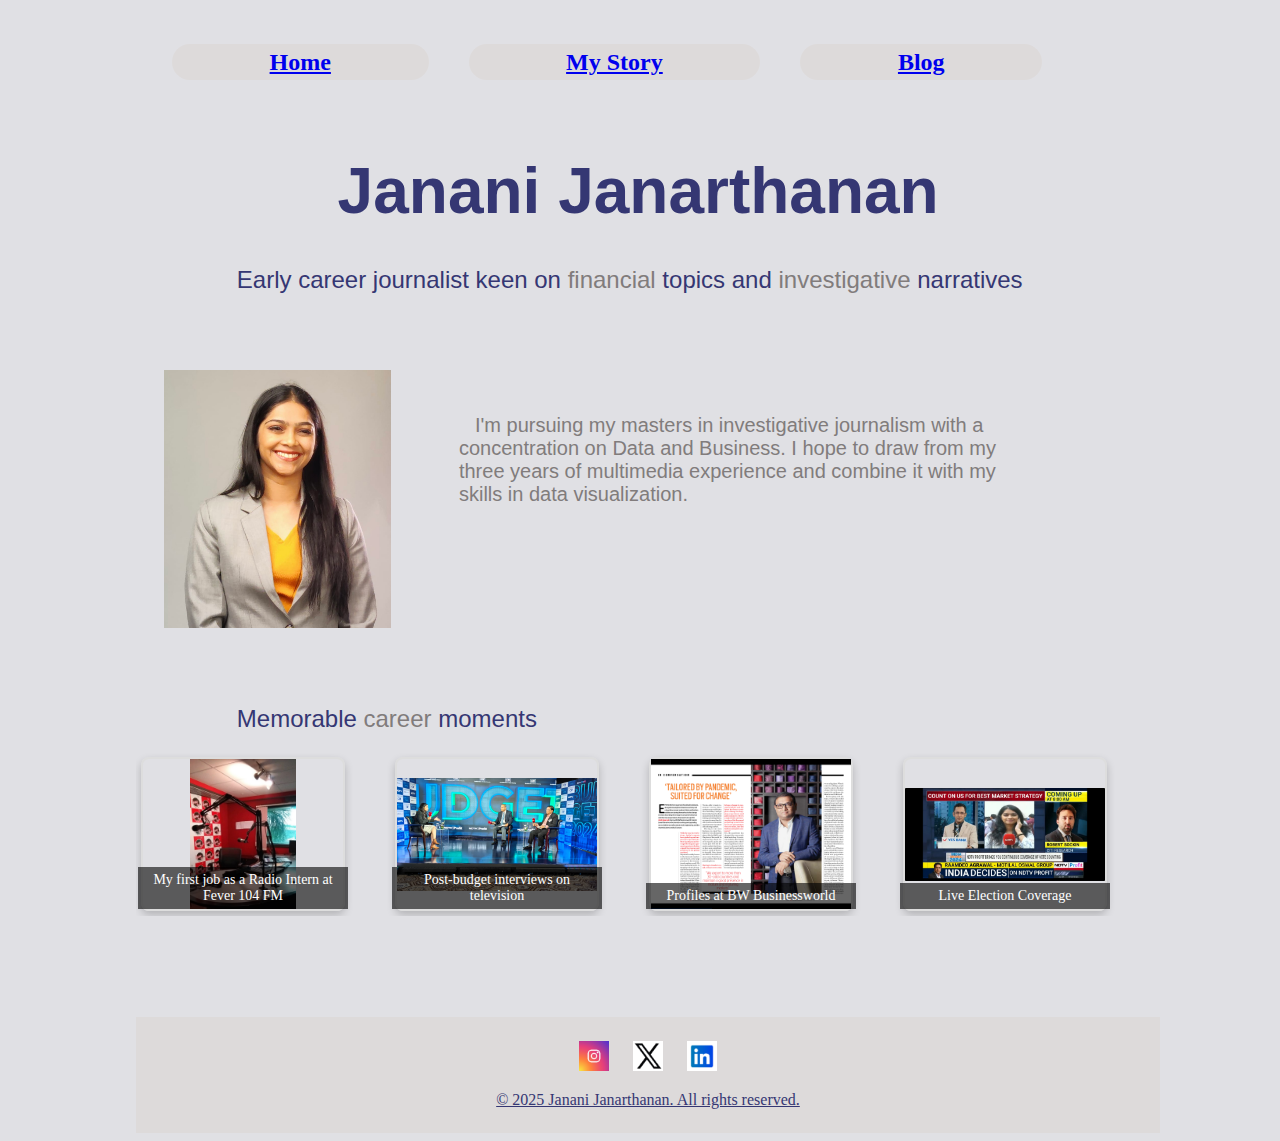
==== index.html @ c829e8ef "reordered home and about" ====
<head> 
    <meta charset="UTF-8">
    <meta name="viewport" content="width=device-width, initial-scale=1.0">
    <title>Janani Janarthanan's Portfolio</title>
    <link href="style.css" rel="stylesheet" type="text/css"/>
</head>

<body>
    <div id="content">
        <header>
            <div id="nav-bar">
                <div class="nav-button"><a href="index.html"> Home </a> </div>
                <div class="nav-button"><a href="about.html"> My Story </a> </div>
                <div class="nav-button"><a href="blog.html">  Blog </a> </div>
            </div>
        </header> 
    </div>
        
    

            <h1> 
                Janani Janarthanan 
            </h1>
    
            <h2>
                Early career journalist keen on <span class="highlight">financial</span> topics and <span class="highlight">investigative </span> narratives
            </h2>


<div class="flex-container">
    <div class="img-container">
        <div class="image">
            <img src="images/final portfolio image.jpg" alt=" Profile Picture"
            width= "100%"/>
        </div>
    </div>
       

        <h3>
            I'm pursuing my masters in investigative journalism with a concentration on Data and Business. 
            I hope to draw from my three years of multimedia experience and combine it with my skills in data visualization.
            </h3>


</div>
<h2> Memorable  <span class="highlight">career</span> moments</h2>

<div class="flex-container">
    <div class="gallery-item">
        <img src="images/Radio days.jpg" alt="Radio Days">
        <div class="caption">My first job as a Radio Intern at Fever 104 FM</div>
    </div>
    <div class="gallery-item">
        <img src="images/Studio.jpg" alt="Studio interviews">
        <div class="caption">Post-budget interviews on television</div>
    </div>
    <div class="gallery-item">
        <img src="images/Magazine spread 1.PNG" alt="Magazine Writing">
        <div class="caption">Profiles at BW Businessworld</div>
    </div>
    <div class="gallery-item">
        <img src="images/Broadcast.jpeg" alt="Live TV Coverage">
        <div class="caption"> Live Election Coverage</div>
    </div>
    <div class="gallery-item">
        <img src="images/interview 2.jpg" alt="interview">
        <div class="caption">Special interviews for NDTV Profit</div>
    </div>
    <div class="gallery-item">
        <img src="images/Medill.JPG" alt="Medill">
        <div class="caption">My rewarding masters program at Medill</div>
    </div>
</div>
<div class="gallery">



         <footer>
            <div class="social-icons">
                <a href="https://www.instagram.com/journo_janani_jana/" target="_blank"><img src="images/instagram-logo_1199-122.avif" alt=" Official Instagram"></a>
                <a href="https://x.com/_janani_jana" target="_blank"><img src="images/x-logo-vector_768467-92.avif" alt="X handle"></a>
                <a href="https://www.linkedin.com/in/janani-j-808041159/?originalSubdomain=in" target="_blank"><img src="images/linkedin-square-logo-vector_667864-115.avif" alt="LinkedIn"></a>
            </div>
    
            <p>&copy; 2025 Janani Janarthanan. All rights reserved.</p>

        </footer>
</body>
---- style.css ----
/* Header Style*/
header {
  color: #fff;
  padding: 1rem;
  text-align: center;}
  
body {
      background-color: #e0e0e4;
      padding-left: 10%;
      padding-right: 10%;
    }

/*Page title Name*/
  h1 {
    padding-left: 20%;
    padding-right: 20%;
    font-size: 4em;
    color:#353773;
    font-family: Impact, sans-serif;
    line-height: 1em;
  }

/* Profile image*/
.img-container {
    width:auto;
}

.image {
   padding-left: 10%;
   padding-right: 10%;
   margin-top: 20%;
   margin-bottom: 20%;
   display: block;
  }

/* Sub-heading*/
  h2 {
    padding-left: 10%;
    padding-right: 10%;
    font-size: 1.5em;
    color: #353773;
    font-family: 'Trebuchet MS', sans-serif;
    font-weight: lighter;
  }
  
/*Column styling*/

.flex-container {
    display: flex;
    flex-direction: row;
    gap: 40px;
    overflow-x: auto;
}

.column {
    width:60%;
}

/*Quick intro*/
  h3 {
    font-size: 1.25em;
    padding-right: 10%;
    font-family: 'Trebuchet MS', sans-serif;
    font-weight: lighter;
    text-indent: 1pc;
    flex-direction:row;
    color: rgb(129, 124, 124);
    margin-top: 10%;
  }

/*copyright line included*/
  p {
    padding-left: 10%;
    padding-right: 10%;
    position:static, bottom;
    text-decoration: underline; 
    color:#353773;}


/*Responsive design: orientation*/
#content {
    width: 100%;
    margin: auto;
    line-height: 1.5em;
    font-size: 1.5em;}

@media (orientation: portrait) 
   { #content
     {width:50%;
    line-height: 2em;
    font-size: 1.5em;}
}

/*Common nav bar across pages */

#nav-bar {
    display: flex;
    position:center;
    font-size: 1em;
    flex-direction:row ;
    font-family:'Trebuchet MS';
}

.nav-button {
    padding-left: 10%;
    padding-right: 10%;
    background-color: rgb(221, 218, 218);
    border-radius: 20px;
    margin: 20px;
    font-family: 'Trebuchet' serif;
    color: rgb(242, 238, 238);
    text-decoration:solid;
    font-weight: bold;
}

/*Gallery Style, the original code was submitted to co-pilot and improved*/

.horizontal-gallery {
    display: inline-flex;
    flex-direction: row;
    overflow-x: auto; /*Adds horizontal scrolling if the content overflows */
    margin: 5px;
  }

.gallery-item {
    flex: 0 0 auto; /* Prevents the items from shrinking */
    border: 2px solid #ddd;
    border-radius: 8px;
    box-shadow: 0 4px 8px rgba(0, 0, 0, 0.2);
    margin: 5px;
    text-align: center;
    position: relative;
    width: 200px; /* Fixed width */
    height: 150px; /* Fixed height */
    display: flex;
    justify-content: center;
    align-items: center;
}

.gallery-item img {
    max-width: 100%;
    max-height: 100%;
    display: block;
    transition: transform 0.3s;
    object-fit: cover; /* Ensures the image covers the container, new learning through Co-pilot */
}

.gallery-item:hover img {
    transform: scale(1.1);
}

/*Caption style*/
.caption {
    background-color: rgba(0, 0, 0, 0.6);
    color: white;
    padding: 5px;
    font-size: 14px;
    position: absolute; /* Use absolute positioning for caption */
    width: 100%;
    bottom: 0; }

/*Sub-heading highlight for key words*/

.highlight
{
  color:rgb(129, 124, 124);
}

/* Social icons styling created with help from co-pilot */
.social-icons {
  margin: 1rem 0;
}

.social-icons a {
  display: inline-block;
  margin: 0 10px;
}

.social-icons img {
  width: 30px;
  height: 30px;
}

 /*Footer style: static to the bottom*/
 footer {
  background: rgb(221, 218, 218);
  color:  #0b0a0a;
  padding: 0.5em;
  text-align: center;
  position: bottom;
  width: 100%;
  bottom: 0;
  margin-top: 10%;
}
  /*code health and open div tags were rectified with the help of Co-pilot*/
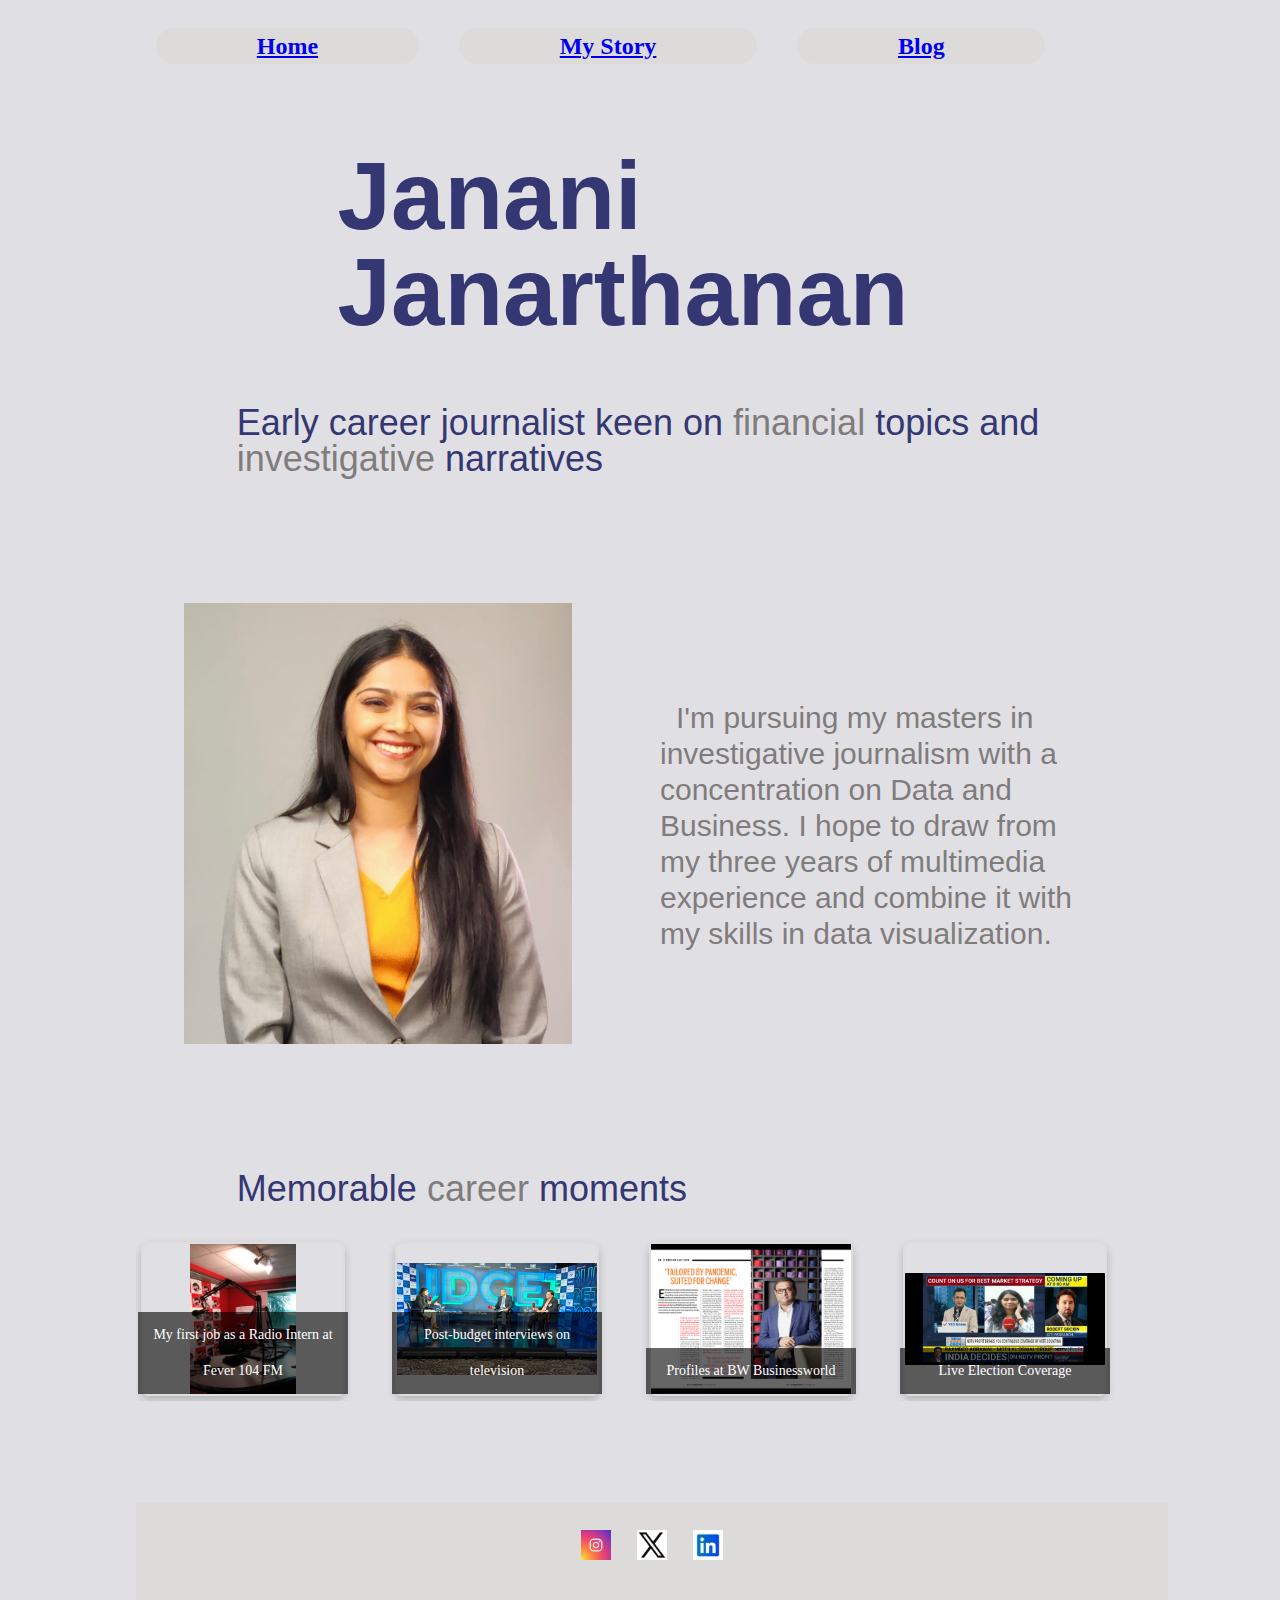
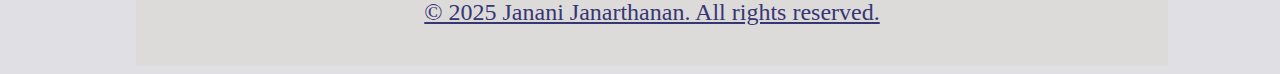
==== commit fc1deaaf: "content fixed" ====
--- a/index.html
+++ b/index.html
@@ -1,88 +1,84 @@
-<head> 
-    <meta charset="UTF-8">
-    <meta name="viewport" content="width=device-width, initial-scale=1.0">
-    <title>Janani Janarthanan's Portfolio</title>
-    <link href="style.css" rel="stylesheet" type="text/css"/>
-</head>
-
-<body>
-    <div id="content">
-        <header>
+<html>
+    <head> 
+        <meta charset="UTF-8">
+        <meta name="viewport" content="width=device-width, initial-scale=1.0">
+        <title>Janani Janarthanan's Portfolio</title>
+        <link href="style.css" rel="stylesheet" type="text/css"/>
+    </head>
+    
+    <body>
+        <div id="content">
+            
             <div id="nav-bar">
                 <div class="nav-button"><a href="index.html"> Home </a> </div>
                 <div class="nav-button"><a href="about.html"> My Story </a> </div>
                 <div class="nav-button"><a href="blog.html">  Blog </a> </div>
             </div>
-        </header> 
-    </div>
         
+            <h1> Janani Janarthanan</h1>
     
-
-            <h1> 
-                Janani Janarthanan 
-            </h1>
+            <h2>Early career journalist keen on <span class="highlight">financial</span> 
+                topics and <span class="highlight">investigative </span> narratives
+            </h2>
     
-            <h2>
-                Early career journalist keen on <span class="highlight">financial</span> topics and <span class="highlight">investigative </span> narratives
-            </h2>
-
-
-<div class="flex-container">
-    <div class="img-container">
-        <div class="image">
-            <img src="images/final portfolio image.jpg" alt=" Profile Picture"
-            width= "100%"/>
-        </div>
-    </div>
-       
-
-        <h3>
-            I'm pursuing my masters in investigative journalism with a concentration on Data and Business. 
-            I hope to draw from my three years of multimedia experience and combine it with my skills in data visualization.
-            </h3>
-
-
-</div>
-<h2> Memorable  <span class="highlight">career</span> moments</h2>
-
-<div class="flex-container">
-    <div class="gallery-item">
-        <img src="images/Radio days.jpg" alt="Radio Days">
-        <div class="caption">My first job as a Radio Intern at Fever 104 FM</div>
-    </div>
-    <div class="gallery-item">
-        <img src="images/Studio.jpg" alt="Studio interviews">
-        <div class="caption">Post-budget interviews on television</div>
-    </div>
-    <div class="gallery-item">
-        <img src="images/Magazine spread 1.PNG" alt="Magazine Writing">
-        <div class="caption">Profiles at BW Businessworld</div>
-    </div>
-    <div class="gallery-item">
-        <img src="images/Broadcast.jpeg" alt="Live TV Coverage">
-        <div class="caption"> Live Election Coverage</div>
-    </div>
-    <div class="gallery-item">
-        <img src="images/interview 2.jpg" alt="interview">
-        <div class="caption">Special interviews for NDTV Profit</div>
-    </div>
-    <div class="gallery-item">
-        <img src="images/Medill.JPG" alt="Medill">
-        <div class="caption">My rewarding masters program at Medill</div>
-    </div>
-</div>
-<div class="gallery">
-
-
-
-         <footer>
-            <div class="social-icons">
-                <a href="https://www.instagram.com/journo_janani_jana/" target="_blank"><img src="images/instagram-logo_1199-122.avif" alt=" Official Instagram"></a>
-                <a href="https://x.com/_janani_jana" target="_blank"><img src="images/x-logo-vector_768467-92.avif" alt="X handle"></a>
-                <a href="https://www.linkedin.com/in/janani-j-808041159/?originalSubdomain=in" target="_blank"><img src="images/linkedin-square-logo-vector_667864-115.avif" alt="LinkedIn"></a>
+            <div class="flex-container">
+                <div class="column">
+                    <div class="img-container">
+                        <div class="image">
+                            <img src="images/final portfolio image.jpg" alt=" Profile Picture" width= "100%"/>
+                        </div>
+                    </div>
+                </div>
+            
+                <div class="column">
+                    <h3>
+                        I'm pursuing my masters in investigative journalism with a concentration on Data and Business. 
+                        I hope to draw from my three years of multimedia experience and combine it with my skills in data visualization.
+                    </h3>
+                </div>
+    
             </div>
     
-            <p>&copy; 2025 Janani Janarthanan. All rights reserved.</p>
-
+    
+            <h2> Memorable  <span class="highlight">career</span> moments</h2>
+    
+            <div class="flex-container">
+                <div class="gallery-item">
+                <img src="images/Radio days.jpg" alt="Radio Days">
+                <div class="caption">My first job as a Radio Intern at Fever 104 FM</div>
+            </div>
+    
+    
+            <div class="gallery-item">
+                <img src="images/Studio.jpg" alt="Studio interviews">
+                <div class="caption">Post-budget interviews on television</div>
+            </div>
+            <div class="gallery-item">
+                <img src="images/Magazine spread 1.PNG" alt="Magazine Writing">
+                <div class="caption">Profiles at BW Businessworld</div>
+            </div>
+            <div class="gallery-item">
+                <img src="images/Broadcast.jpeg" alt="Live TV Coverage">
+                <div class="caption"> Live Election Coverage</div>
+            </div>
+            <div class="gallery-item">
+                <img src="images/interview 2.jpg" alt="interview">
+                <div class="caption">Special interviews for NDTV Profit</div>
+            </div>
+            <div class="gallery-item">
+                <img src="images/Medill.JPG" alt="Medill">
+                <div class="caption">My rewarding masters program at Medill</div>
+            </div>
+        </div>
+            
+        <footer>
+                <div class="social-icons">
+                    <a href="https://www.instagram.com/journo_janani_jana/" target="_blank"><img src="images/instagram-logo_1199-122.avif" alt=" Official Instagram"></a>
+                    <a href="https://x.com/_janani_jana" target="_blank"><img src="images/x-logo-vector_768467-92.avif" alt="X handle"></a>
+                    <a href="https://www.linkedin.com/in/janani-j-808041159/?originalSubdomain=in" target="_blank"><img src="images/linkedin-square-logo-vector_667864-115.avif" alt="LinkedIn"></a>
+                </div>
+        
+                <p>&copy; 2025 Janani Janarthanan. All rights reserved.</p>
         </footer>
-</body>+    </body>
+</html>--- a/style.css
+++ b/style.css
@@ -1,8 +1,4 @@
 /* Header Style*/
-header {
-  color: #fff;
-  padding: 1rem;
-  text-align: center;}
   
 body {
       background-color: #e0e0e4;
@@ -65,7 +61,7 @@
     text-indent: 1pc;
     flex-direction:row;
     color: rgb(129, 124, 124);
-    margin-top: 10%;
+    margin-top: 40%;
   }
 
 /*copyright line included*/
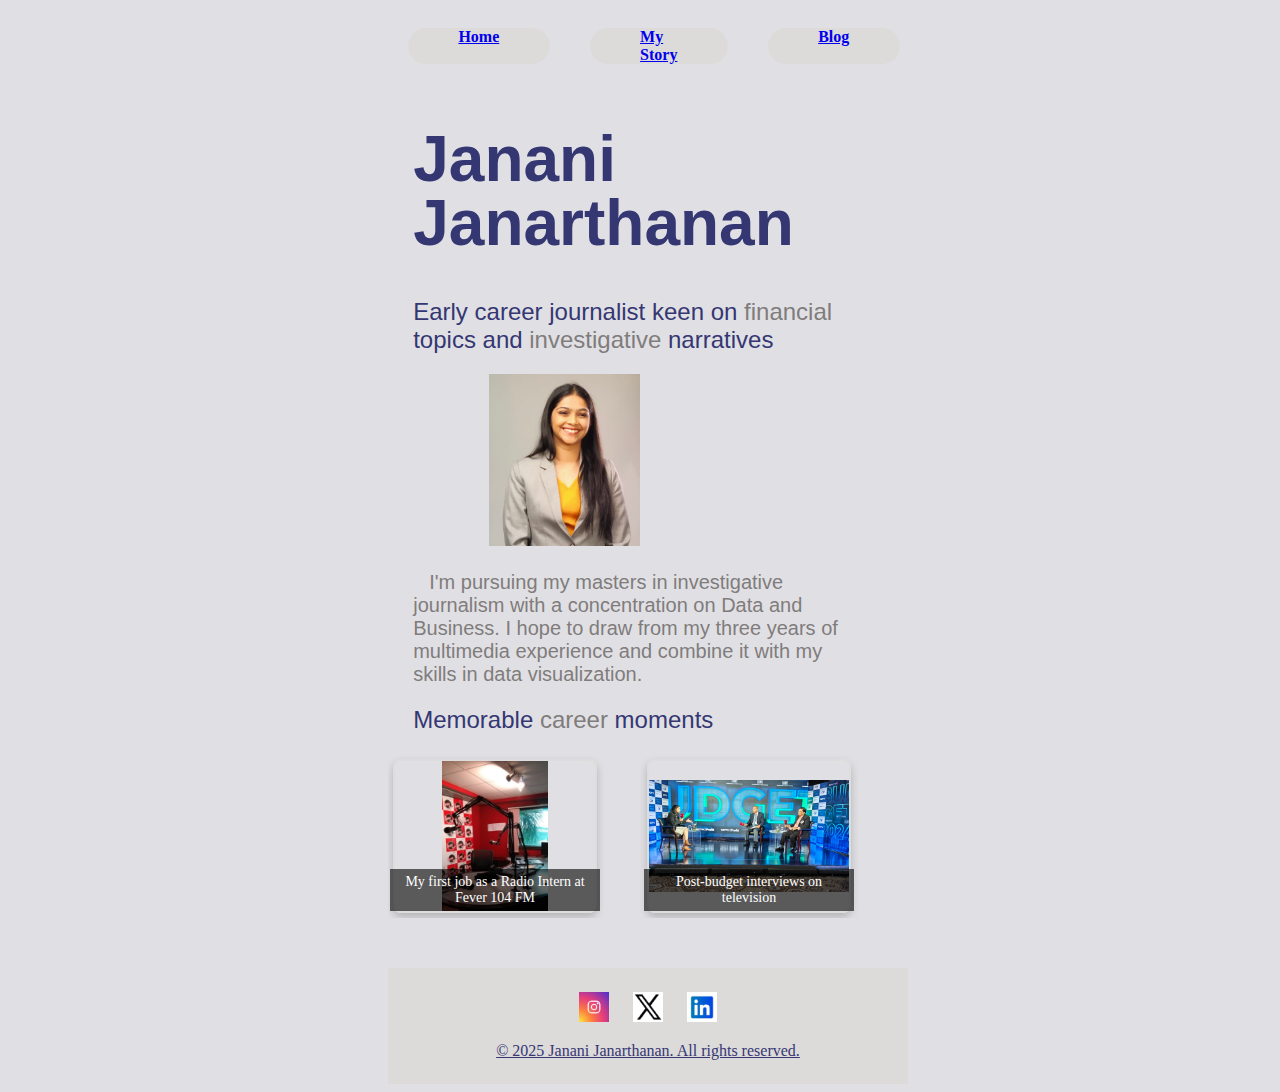
==== commit 82423dd1: "padding" ====
--- a/index.html
+++ b/index.html
@@ -21,24 +21,16 @@
                 topics and <span class="highlight">investigative </span> narratives
             </h2>
     
-            <div class="flex-container">
-                <div class="column">
-                    <div class="img-container">
-                        <div class="image">
-                            <img src="images/final portfolio image.jpg" alt=" Profile Picture" width= "100%"/>
-                        </div>
-                    </div>
+            <div class="img-container">
+                <div class="image">
+                <img src="images/final portfolio image.jpg" alt=" Profile Picture" width= "50%"/>
                 </div>
-            
-                <div class="column">
-                    <h3>
-                        I'm pursuing my masters in investigative journalism with a concentration on Data and Business. 
-                        I hope to draw from my three years of multimedia experience and combine it with my skills in data visualization.
-                    </h3>
-                </div>
-    
             </div>
-    
+        
+            <h3>
+            I'm pursuing my masters in investigative journalism with a concentration on Data and Business. 
+            I hope to draw from my three years of multimedia experience and combine it with my skills in data visualization.
+            </h3>
     
             <h2> Memorable  <span class="highlight">career</span> moments</h2>
     
@@ -47,7 +39,6 @@
                 <img src="images/Radio days.jpg" alt="Radio Days">
                 <div class="caption">My first job as a Radio Intern at Fever 104 FM</div>
             </div>
-    
     
             <div class="gallery-item">
                 <img src="images/Studio.jpg" alt="Studio interviews">
--- a/style.css
+++ b/style.css
@@ -8,8 +8,8 @@
 
 /*Page title Name*/
   h1 {
-    padding-left: 20%;
-    padding-right: 20%;
+    padding-left: 5%;
+    padding-right: 5%;
     font-size: 4em;
     color:#353773;
     font-family: Impact, sans-serif;
@@ -19,19 +19,18 @@
 /* Profile image*/
 .img-container {
     width:auto;
+    padding-left: 20%;
+    padding-right: 20%;
 }
 
 .image {
-   padding-left: 10%;
-   padding-right: 10%;
-   margin-top: 20%;
-   margin-bottom: 20%;
+   margin-top: 5%;
    display: block;
   }
 
 /* Sub-heading*/
   h2 {
-    padding-left: 10%;
+    padding-left: 5%;
     padding-right: 10%;
     font-size: 1.5em;
     color: #353773;
@@ -48,20 +47,17 @@
     overflow-x: auto;
 }
 
-.column {
-    width:60%;
-}
-
 /*Quick intro*/
   h3 {
     font-size: 1.25em;
+    padding-left: 5%;
     padding-right: 10%;
     font-family: 'Trebuchet MS', sans-serif;
     font-weight: lighter;
     text-indent: 1pc;
     flex-direction:row;
     color: rgb(129, 124, 124);
-    margin-top: 40%;
+    margin-top: 5%;
   }
 
 /*copyright line included*/
@@ -75,16 +71,14 @@
 
 /*Responsive design: orientation*/
 #content {
-    width: 100%;
+    width: 50%;
     margin: auto;
-    line-height: 1.5em;
-    font-size: 1.5em;}
+    }
 
 @media (orientation: portrait) 
    { #content
-     {width:50%;
-    line-height: 2em;
-    font-size: 1.5em;}
+     {width:100%;
+    }
 }
 
 /*Common nav bar across pages */
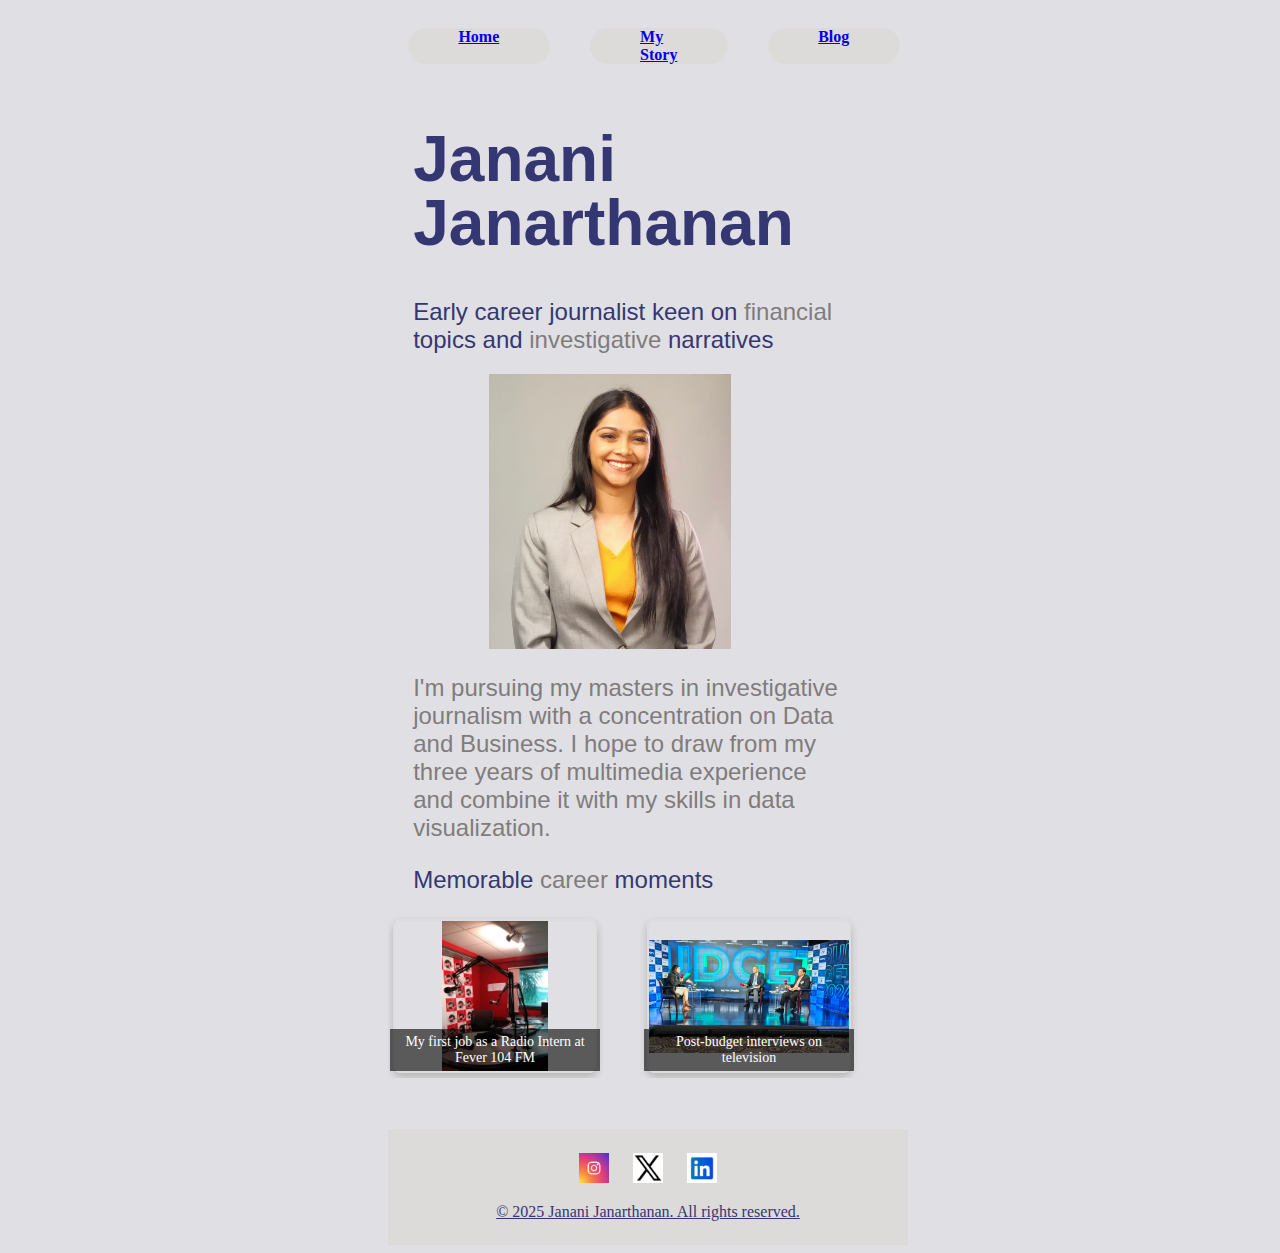
==== commit 8567f849: "image resized" ====
--- a/index.html
+++ b/index.html
@@ -23,7 +23,7 @@
     
             <div class="img-container">
                 <div class="image">
-                <img src="images/final portfolio image.jpg" alt=" Profile Picture" width= "50%"/>
+                <img src="images/final portfolio image.jpg" alt=" Profile Picture" width= "80%"/>
                 </div>
             </div>
         
--- a/style.css
+++ b/style.css
@@ -49,13 +49,11 @@
 
 /*Quick intro*/
   h3 {
-    font-size: 1.25em;
+    font-size: 1.5em;
     padding-left: 5%;
     padding-right: 10%;
     font-family: 'Trebuchet MS', sans-serif;
     font-weight: lighter;
-    text-indent: 1pc;
-    flex-direction:row;
     color: rgb(129, 124, 124);
     margin-top: 5%;
   }
@@ -85,7 +83,6 @@
 
 #nav-bar {
     display: flex;
-    position:center;
     font-size: 1em;
     flex-direction:row ;
     font-family:'Trebuchet MS';
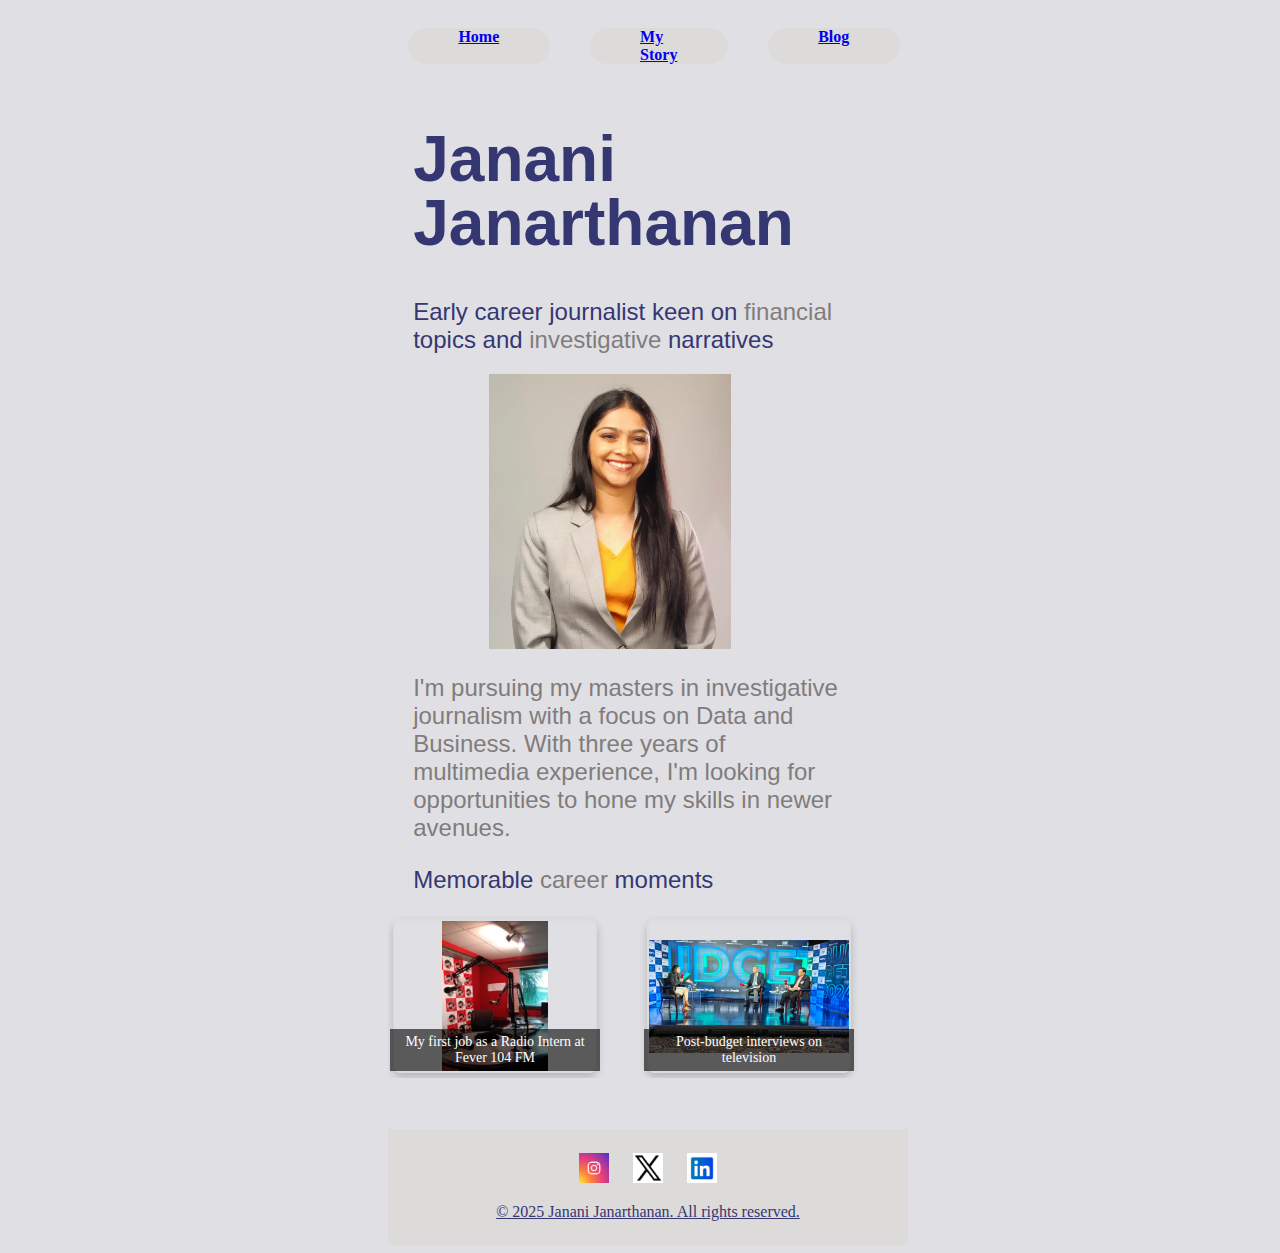
==== commit d6bc3273: "text editing +methodology" ====
--- a/index.html
+++ b/index.html
@@ -28,8 +28,9 @@
             </div>
         
             <h3>
-            I'm pursuing my masters in investigative journalism with a concentration on Data and Business. 
-            I hope to draw from my three years of multimedia experience and combine it with my skills in data visualization.
+            I'm pursuing my masters in investigative journalism with a focus on Data and Business. 
+            With three years of multimedia experience, I'm looking for opportunities to hone my skills
+            in newer avenues. 
             </h3>
     
             <h2> Memorable  <span class="highlight">career</span> moments</h2>
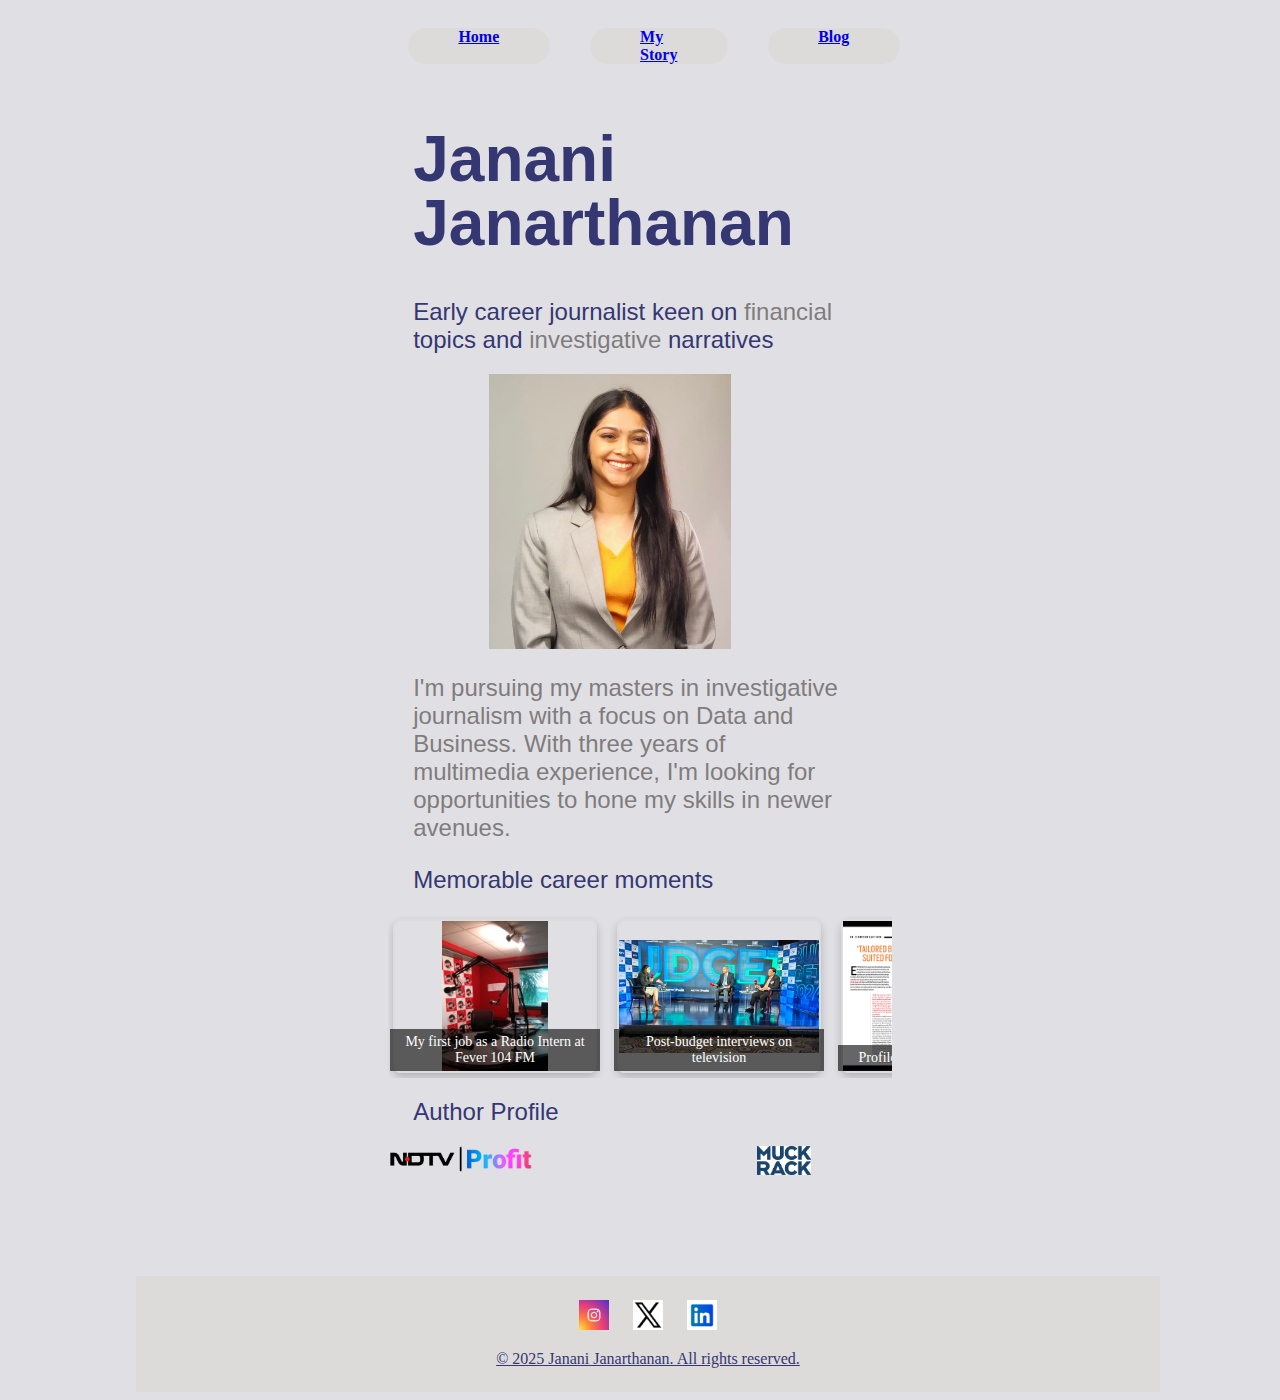
==== commit 8f67a9fd: "author profile" ====
--- a/index.html
+++ b/index.html
@@ -32,35 +32,55 @@
             With three years of multimedia experience, I'm looking for opportunities to hone my skills
             in newer avenues. 
             </h3>
-    
-            <h2> Memorable  <span class="highlight">career</span> moments</h2>
+
+            <h2> Memorable career moments</h2>
     
             <div class="flex-container">
                 <div class="gallery-item">
                 <img src="images/Radio days.jpg" alt="Radio Days">
                 <div class="caption">My first job as a Radio Intern at Fever 104 FM</div>
-            </div>
+                </div>
     
-            <div class="gallery-item">
+                <div class="gallery-item">
                 <img src="images/Studio.jpg" alt="Studio interviews">
                 <div class="caption">Post-budget interviews on television</div>
-            </div>
-            <div class="gallery-item">
+                </div>
+                
+                <div class="gallery-item">
                 <img src="images/Magazine spread 1.PNG" alt="Magazine Writing">
                 <div class="caption">Profiles at BW Businessworld</div>
-            </div>
-            <div class="gallery-item">
+                </div>
+                
+                <div class="gallery-item">
                 <img src="images/Broadcast.jpeg" alt="Live TV Coverage">
                 <div class="caption"> Live Election Coverage</div>
-            </div>
-            <div class="gallery-item">
+                </div>
+            
+                <div class="gallery-item">
                 <img src="images/interview 2.jpg" alt="interview">
                 <div class="caption">Special interviews for NDTV Profit</div>
-            </div>
-            <div class="gallery-item">
+                </div>
+                
+                <div class="gallery-item">
                 <img src="images/Medill.JPG" alt="Medill">
                 <div class="caption">My rewarding masters program at Medill</div>
+                </div>
             </div>
+
+
+            <h2> Author Profile</h2>
+
+            <div class="flex-container">
+                <a href="https://www.ndtvprofit.com/author/1625378/janani-janarthanan" target="_blank">
+                <img src="images/ndtv_group_logo.webp" alt=" Author Profile at NDTV Profit" width="40%"></a>
+                
+                <a href="https://muckrack.com/janani-janarthanan" target="_blank">
+                    <img src="images/Muck rack logo.png" alt=" Author Profile at Muck Rack" width="40%"></a>
+            </div>
+            
+
+
+
         </div>
             
         <footer>
--- a/style.css
+++ b/style.css
@@ -38,14 +38,8 @@
     font-weight: lighter;
   }
   
-/*Column styling*/
 
-.flex-container {
-    display: flex;
-    flex-direction: row;
-    gap: 40px;
-    overflow-x: auto;
-}
+
 
 /*Quick intro*/
   h3 {
@@ -136,6 +130,16 @@
     transform: scale(1.1);
 }
 
+/*Styling for gallery*/
+
+.flex-container {
+  display: flex;
+  flex-direction: row;
+  gap: 10px;
+  overflow-x: auto;
+}
+
+
 /*Caption style*/
 .caption {
     background-color: rgba(0, 0, 0, 0.6);
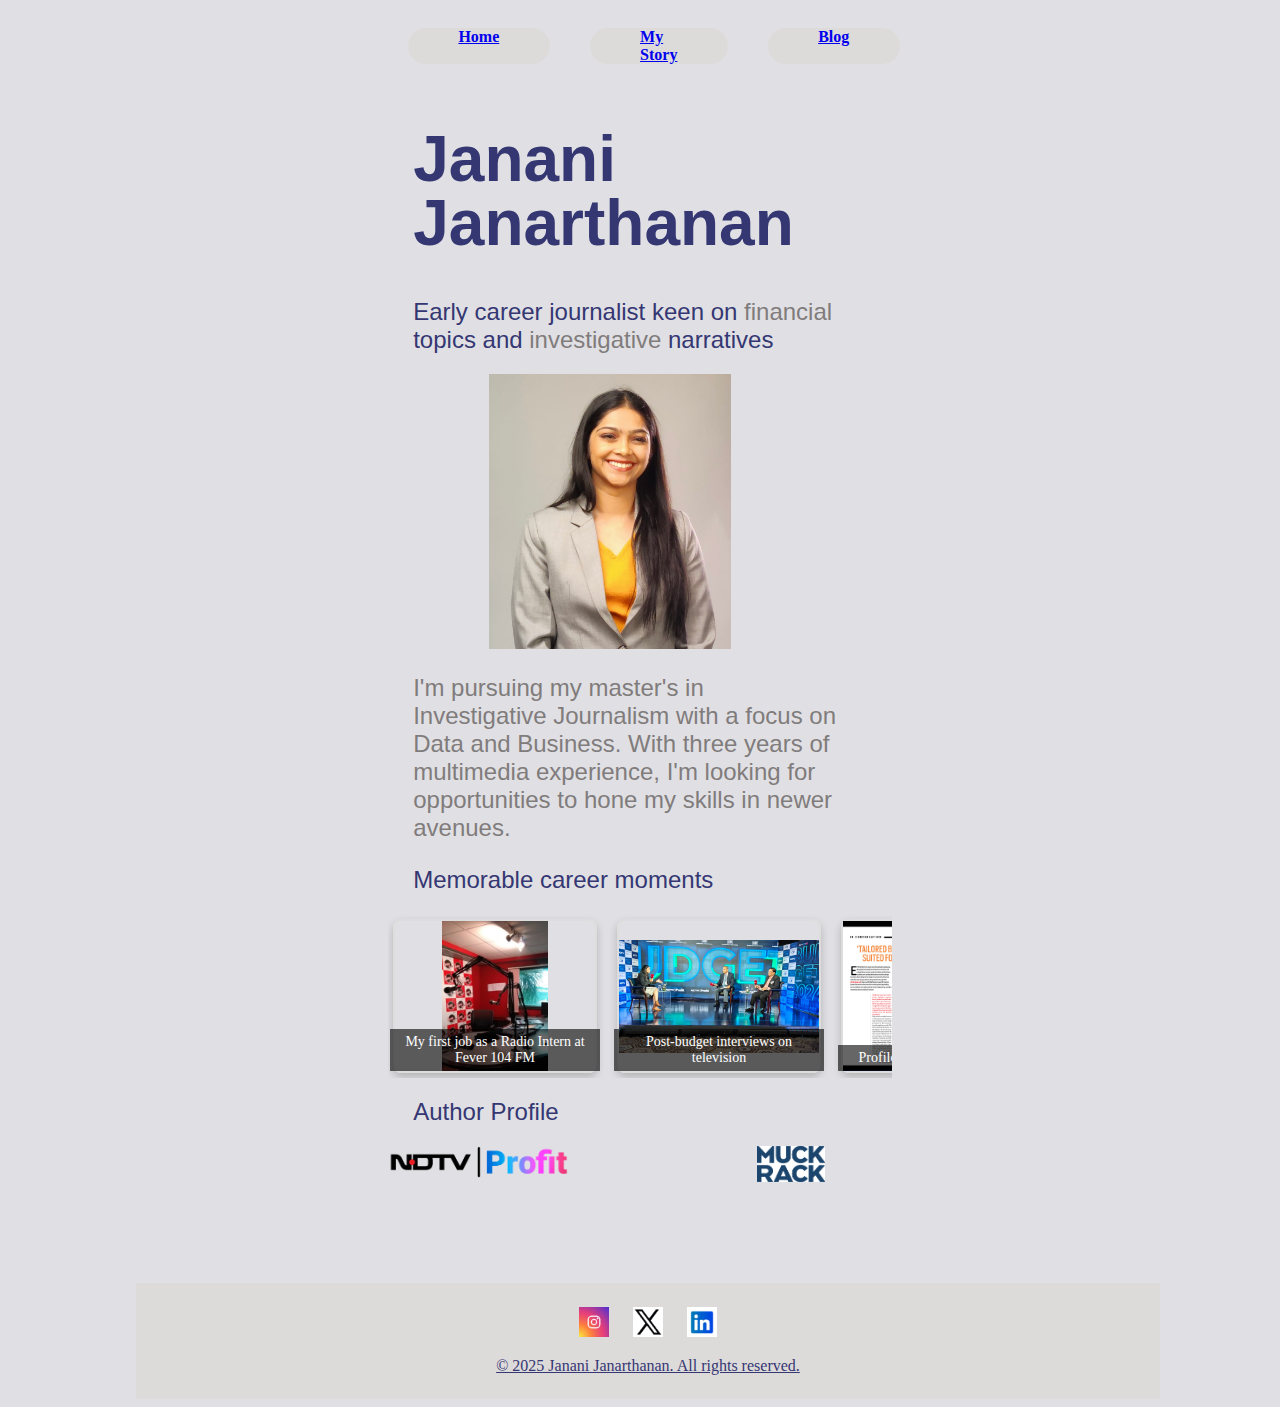
==== commit a62ff16c: "final debugged version" ====
--- a/index.html
+++ b/index.html
@@ -28,9 +28,8 @@
             </div>
         
             <h3>
-            I'm pursuing my masters in investigative journalism with a focus on Data and Business. 
-            With three years of multimedia experience, I'm looking for opportunities to hone my skills
-            in newer avenues. 
+            I'm pursuing my master's in Investigative Journalism with a focus on Data and Business. 
+            With three years of multimedia experience, I'm looking for opportunities to hone my skills in newer avenues. 
             </h3>
 
             <h2> Memorable career moments</h2>
@@ -72,10 +71,10 @@
 
             <div class="flex-container">
                 <a href="https://www.ndtvprofit.com/author/1625378/janani-janarthanan" target="_blank">
-                <img src="images/ndtv_group_logo.webp" alt=" Author Profile at NDTV Profit" width="40%"></a>
+                <img src="images/ndtv_group_logo.webp" alt=" Author Profile at NDTV Profit" width="50%"></a>
                 
                 <a href="https://muckrack.com/janani-janarthanan" target="_blank">
-                    <img src="images/Muck rack logo.png" alt=" Author Profile at Muck Rack" width="40%"></a>
+                    <img src="images/Muck rack logo.png" alt=" Author Profile at Muck Rack" width="50%"></a>
             </div>
             
 
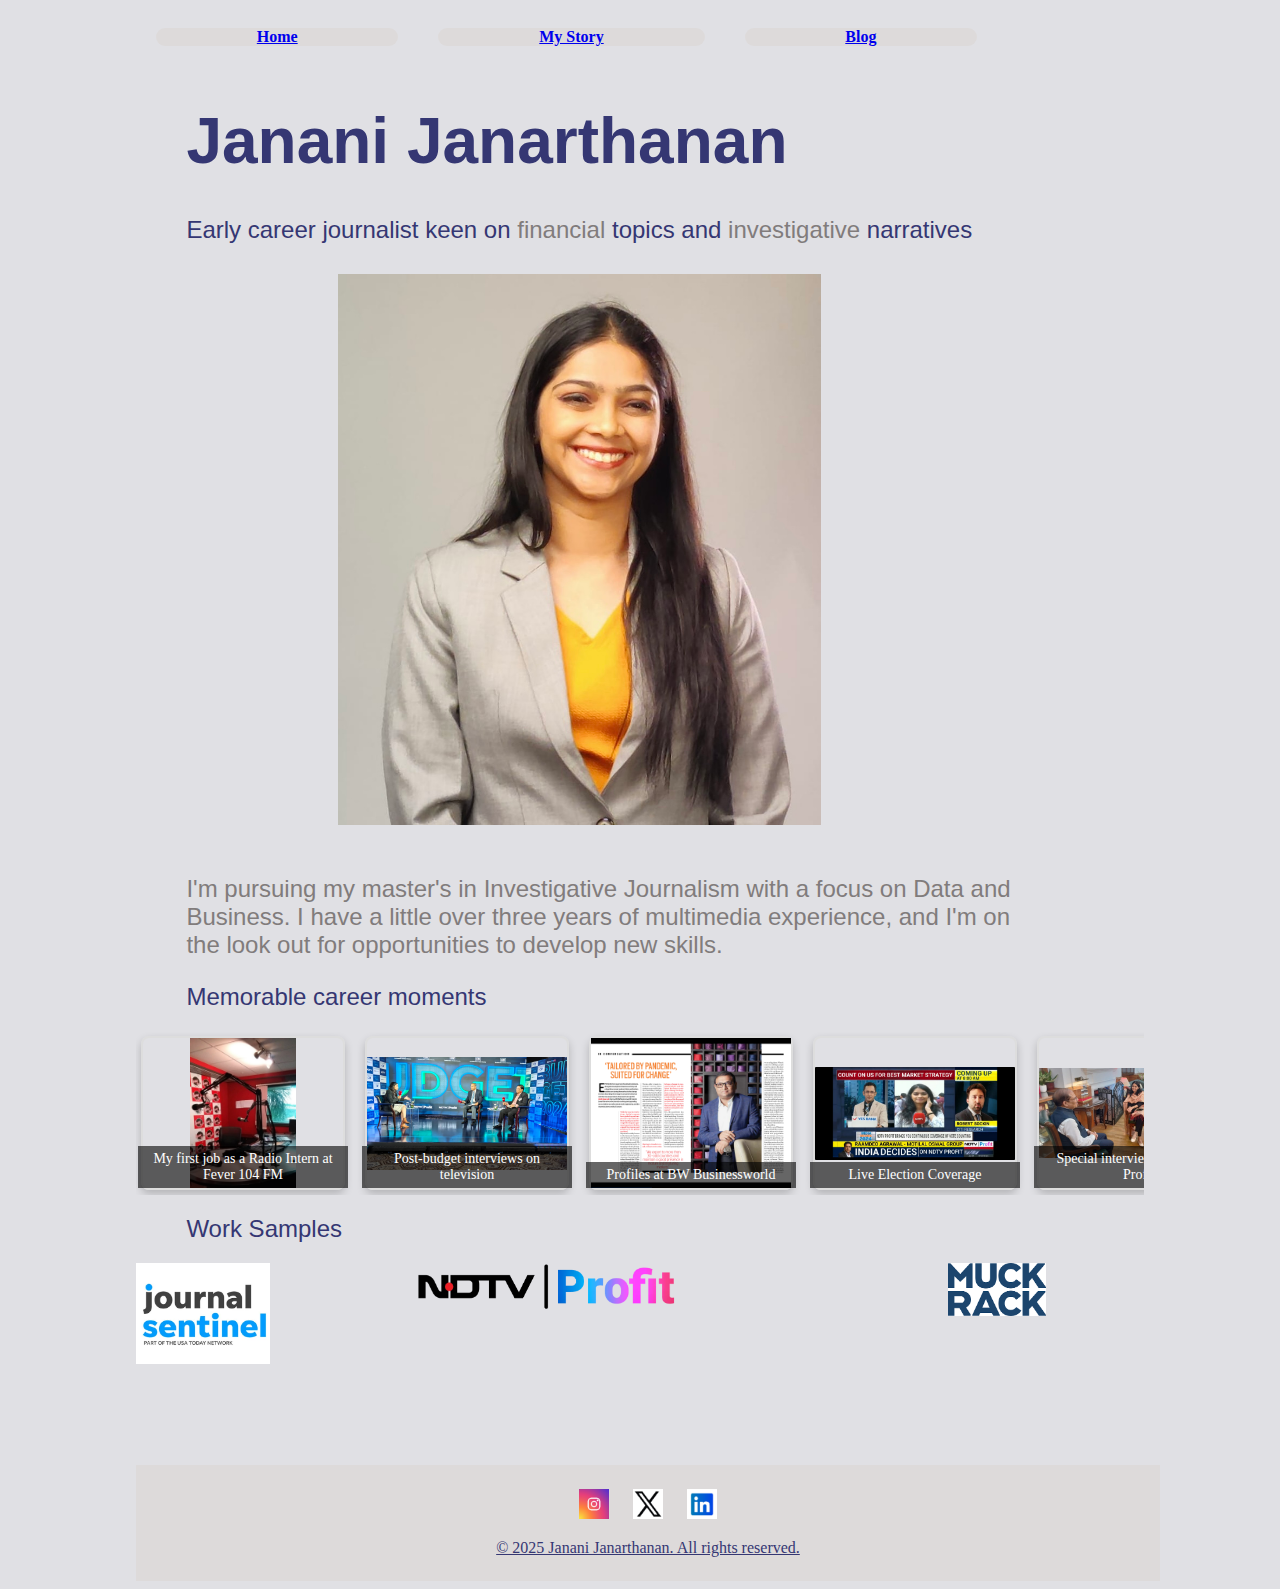
==== commit 70ef1a82: "changes" ====
--- a/index.html
+++ b/index.html
@@ -29,8 +29,7 @@
         
             <h3>
             I'm pursuing my master's in Investigative Journalism with a focus on Data and Business. 
-            With three years of multimedia experience, I'm looking for opportunities to hone my skills in newer avenues. 
-            </h3>
+            I have a little over three years of multimedia experience, and I'm on the look out for opportunities to develop new skills.
 
             <h2> Memorable career moments</h2>
     
@@ -67,9 +66,12 @@
             </div>
 
 
-            <h2> Author Profile</h2>
+            <h2> Work Samples</h2>
 
             <div class="flex-container">
+                <a href="https://www.jsonline.com/story/news/special-reports/2025/03/13/wisconsin-sheriffs-share-views-on-immigration-ice-cooperation/81939624007/" target="_blank">
+                    <img src="images/Journal-Sentinel logo.webp" alt=" Work at Journal Sentinel" width="50%"></a>
+
                 <a href="https://www.ndtvprofit.com/author/1625378/janani-janarthanan" target="_blank">
                 <img src="images/ndtv_group_logo.webp" alt=" Author Profile at NDTV Profit" width="50%"></a>
                 
--- a/style.css
+++ b/style.css
@@ -63,7 +63,7 @@
 
 /*Responsive design: orientation*/
 #content {
-    width: 50%;
+    width: 100%;
     margin: auto;
     }
 
